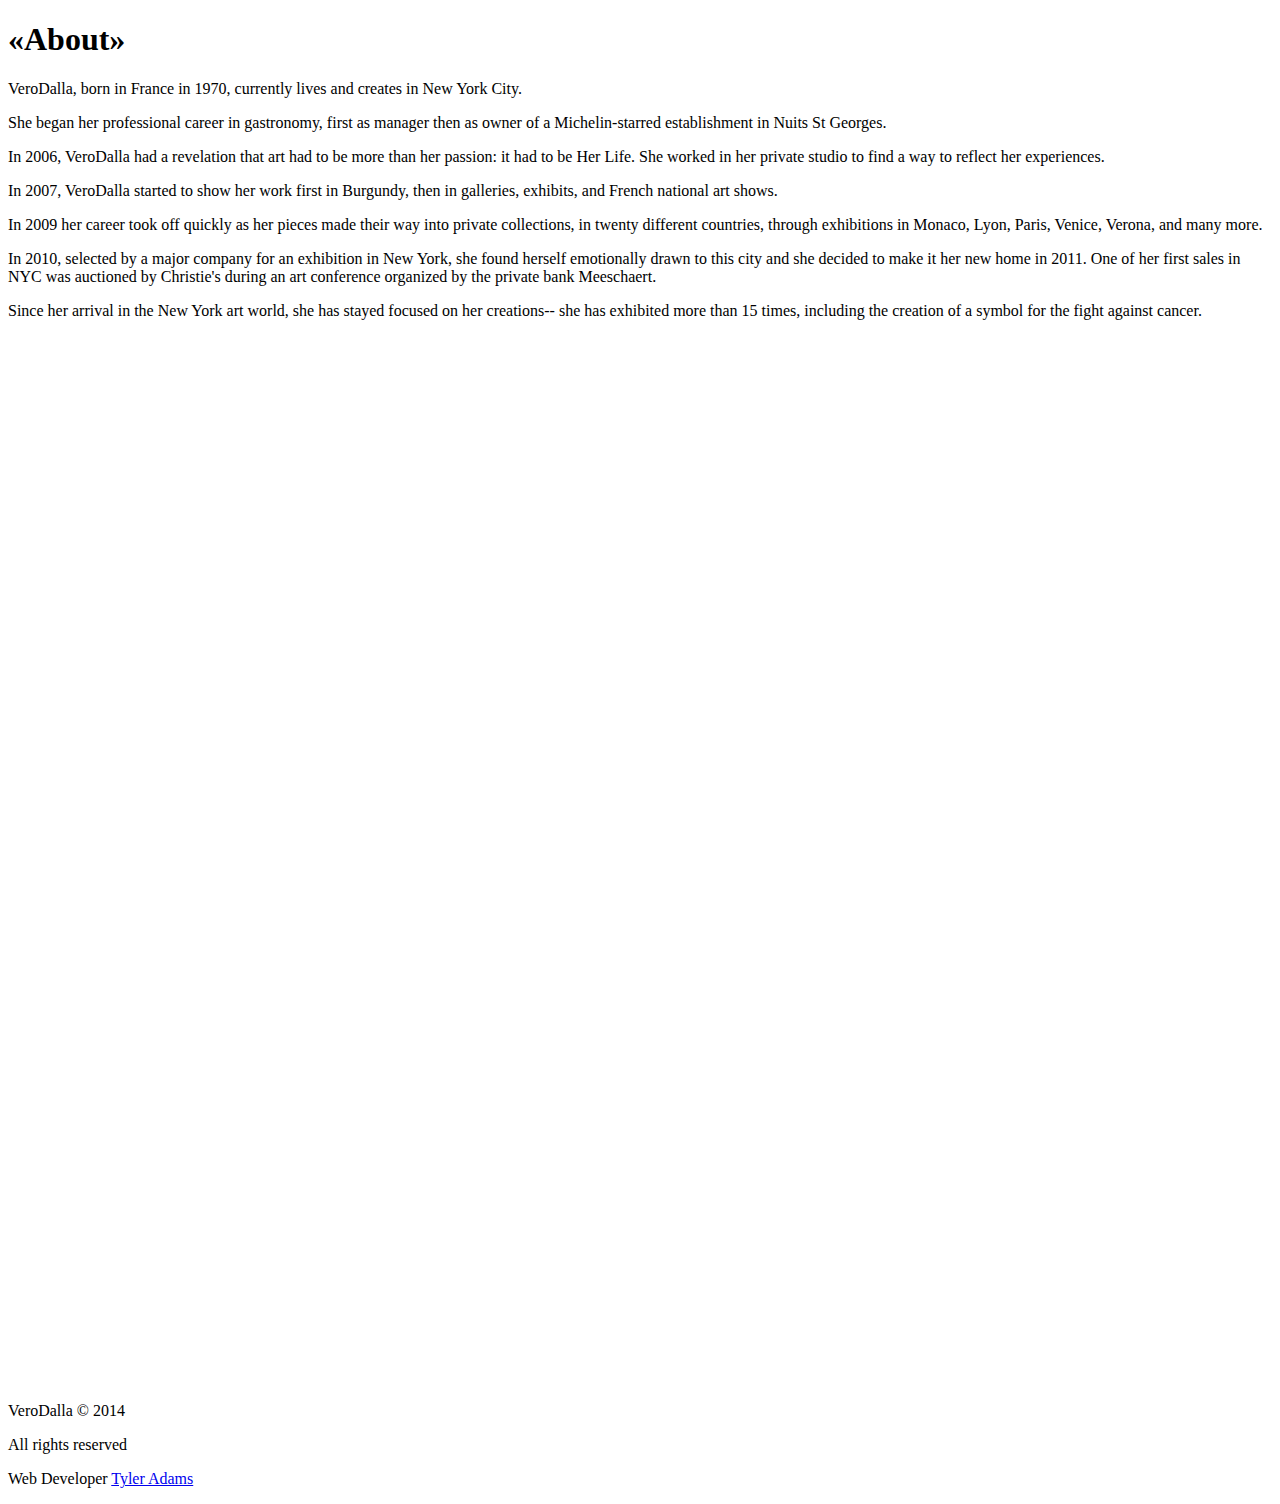
==== about.html @ cd71398b "[BUGFIX] remove protocol for font call and  remove html" ====
<!DOCTYPE html>
<html>

<head>
    <link rel="stylesheet" type="text/css" href="css/main.css">
    <title>Verodalla</title>
    <link href="//fonts.googleapis.com/css?family=Sorts+Mill+Goudy" rel="stylesheet" type="text/css">
    <meta name="description" content="VeroDalla Artist Portofolio">
    <meta name="author" content="Tyler Adams">
    <meta name="keywords" content="New York, French, sculpture, art, artist, LivenLuLu, Inner Journey, exhibition, spirit, freedom, VeroDalla, portfolio">
</head>

<body cz-shortcut-listen="true">
    <!-- <div class="splash">
        <div class="splash-cover">
            <img src="images/Logo-Verodalla-Noir.png" class="sign">
            <div class="arrow-return down small bottom-right" style="display: none;"></div>
        </div>
    </div> -->
    <nav>
        <div class="logo"> </div>
        <div class="social_media">
            <a href="http://twitter.com/verodalla" target="_blank">
                <div class="twitter"></div>
            </a>
            <a href="http://facebook.com/verodalla" target="_blank">
                <div class="facebook"></div>
            </a>
            <a href="http://instagram.com/verodalla_artist" target="_blank">
                <div class="instagram"></div>
            </a>
            <a>
                <div class="contact"></div>
            </a>
        </div>
    </nav>
    <!-- <div class="main_gallery">
        <a href="inner-journey.html">
            <div class="gallery_item" data-name="Inner Journey" style="background:url(images/inner_journey.jpg) no-repeat center center; width:200px; height:200px; background-size:cover">
                <div class="cover" style="display: inherit;">
                    <p>Inner Journey</p>
                </div>
            </div>
        </a>
        <a>
            <div class="gallery_item" data-name="LivenLuLu" style="background:url(images/livenlulu.jpg) no-repeat center center; width:200px; height:200px; background-size:cover">
                <div class="cover">
                    <p>LivenLuLu</p>
                </div>
            </div>
        </a>
        <a>
            <div class="gallery_item" data-name="Poppies" style="background:url(&quot;images/poppies/Detail coquelicot au vent rouge.JPG&quot;) no-repeat center center; width:200px; height:200px; background-size: 132% 132%;">
                <div class="cover" style="display: inherit;">
                    <p>Poppies</p>
                </div>
            </div>
        </a>
        <a>
            <div class="gallery_item" data-name="About" style="background: url('images/about.jpg') no-repeat top center; background-size:cover; width:200px; height:200px;">
                <div class="cover">
                    <p>About</p>
                </div>
            </div>
        </a>
        <a>
            <div class="gallery_item" data-name="Recent Exhibitions" style="background:url(images/exhibits.png) no-repeat center center; width:200px; height:200px; background-size:cover">
                <div class="cover">
                    <p>Recent Exhibitions</p>
                </div>
            </div>
        </a>
        <a>
            <div class="gallery_item" data-name="Press" style="background: url(images/press.jpg) no-repeat center 0%; width:200px; height:200px; background-size: cover;">
                <div class="cover">
                    <p>Press</p>
                </div>
            </div>
        </a>
    </div>
 -->
    <div class="section_container">
        <h1 class="section_title About">&laquo;About&raquo;</h1>
        <!-- Recent Exhibits -->
        <!-- Press  -->
        <div class="desc About">
            <p>VeroDalla, born in France in 1970, currently lives and creates in New York City.</p>
            <p>She began her professional career in gastronomy, first as manager then as owner of a Michelin-starred establishment in Nuits St Georges.</p>
            <p>In 2006, VeroDalla had a revelation that art had to be more than her passion: it had to be Her Life. She worked in her private studio to find a way to reflect her experiences.</p>
            <p>In 2007, VeroDalla started to show her work first in Burgundy, then in galleries, exhibits, and French national art shows.</p>
            <p>In 2009 her career took off quickly as her pieces made their way into private collections, in twenty different countries, through exhibitions in Monaco, Lyon, Paris, Venice, Verona, and many more.</p>
            <p>In 2010, selected by a major company for an exhibition in New York, she found herself emotionally drawn to this city and she decided to make it her new home in 2011. One of her first sales in NYC was auctioned by Christie's during an art conference organized by the private bank Meeschaert.</p>
            <p>Since her arrival in the New York art world, she has stayed focused on her creations-- she has exhibited more than 15 times, including the creation of a symbol for the fight against cancer.</p>
        </div>
        <div class="sub-gallery About">
            <div class="section-photo" data-path="images/about/Copie de VERO NOIRBLA.jpg" style="background:url('images/about/Copie de VERO NOIRBLA.jpg') no-repeat center center; width:175px; height:175px; background-size:cover;">
                <div class="cover" style="display: inherit;">
                </div>
            </div>
            <div class="section-photo" data-path="images/about/LivenLulu &amp; personnage 6.jpg" style="background:url('images/about/LivenLulu &amp; personnage 6.jpg') no-repeat center center; width:175px; height:175px; background-size:cover;">
                <div class="cover" style="display: none;">
                </div>
            </div>
            <div class="section-photo" data-path="images/about/P6050021.JPG" style="background:url('images/about/P6050021.JPG') no-repeat center center; width:175px; height:175px; background-size:cover;">
                <div class="cover" style="display: none;">
                </div>
            </div>
            <div class="section-photo" data-path="images/about/P6050093.JPG" style="background:url('images/about/P6050093.JPG') no-repeat center center; width:175px; height:175px; background-size:cover;">
                <div class="cover" style="display: none;">
                </div>
            </div>
            <div class="section-photo" data-path="images/about/P6050220.JPG" style="background:url('images/about/P6050220.JPG') no-repeat center center; width:175px; height:175px; background-size:cover;">
                <div class="cover" style="display: none;">
                </div>
            </div>
            <div class="section-photo" data-path="images/about/P6050342bis.jpg" style="background:url('images/about/P6050342bis.jpg') no-repeat center center; width:175px; height:175px; background-size:cover;">
                <div class="cover" style="display: none;">
                </div>
            </div>
        </div>
    </div>
    <div id="footer">
        <p>VeroDalla &copy; 2014</p>
        <p>All rights reserved</p>
        <p>Web Developer <a href="http://tyleraadams.com" target="_blank">Tyler Adams</a></p>
    </div>
    <div style="display:none;">
        <p>VeroDalla, born in France in 1970, currently lives and creates in New York City.</p>
        <p>She began her professional career in gastronomy, first as manager then as owner of a Michelin-starred establishment in Nuits St Georges.</p>
        <p><em>She is the creator of LivenLuLu and Inner Journey</em>. In 2006, VeroDalla had a revelation that art had to be more than her passion: it had to be Her Life. She worked in her private studio to find a way to reflect her experiences.</p>
        <p>In 2007, VeroDalla started to show her work first in Burgundy, then in galleries, exhibits, and French national art shows.</p>
        <p>In 2009 her career took off quickly as her pieces made their way into private collections, in twenty different countries, through exhibitions in Monaco, Lyon, Paris, Venice, Verona, and many more.</p>
        <p>In 2010, selected by a major company for an exhibition in New York, she found herself emotionally drawn to this city and she decided to make it her new home in 2011. One of her first sales in NYC was auctioned by Christie\'s during an art conference organized by the private bank Meeschaert.</p>
        <p>Since her arrival in the New York art world, she has stayed focused on her creations-- she has exhibited more than 15 times, including the creation of a symbol for the fight against cancer.</p>
    </div>
    </div>
</body>

</html>
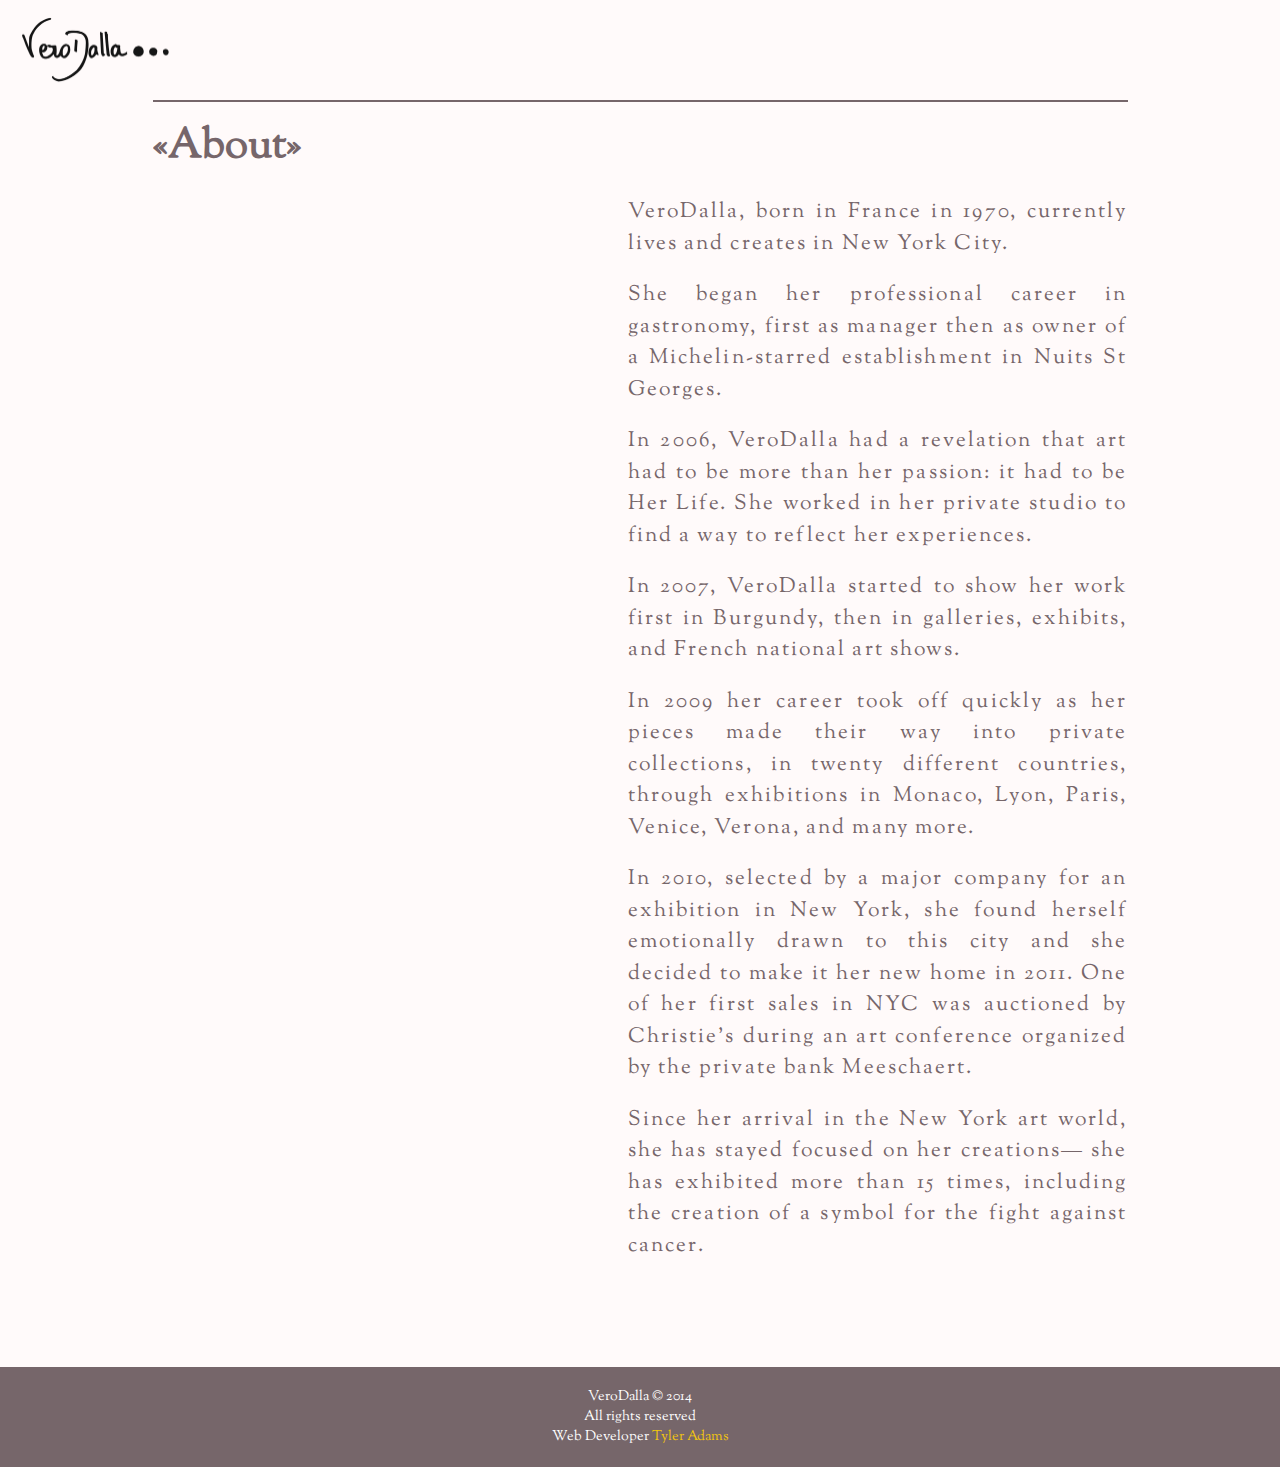
==== commit ba17a2ab: "emdash on about page" ====
--- a/about.html
+++ b/about.html
@@ -3,7 +3,7 @@
 
 <head>
     <link rel="stylesheet" type="text/css" href="css/main.css">
-    <title>Verodalla</title>
+    <title>Verodalla | About</title>
     <link href="//fonts.googleapis.com/css?family=Sorts+Mill+Goudy" rel="stylesheet" type="text/css">
     <meta name="description" content="VeroDalla Artist Portofolio">
     <meta name="author" content="Tyler Adams">
@@ -18,7 +18,7 @@
         </div>
     </div> -->
     <nav>
-        <div class="logo"> </div>
+        <a href="/"><div class="logo"> </div></a>
         <div class="social_media">
             <a href="http://twitter.com/verodalla" target="_blank">
                 <div class="twitter"></div>
@@ -29,7 +29,7 @@
             <a href="http://instagram.com/verodalla_artist" target="_blank">
                 <div class="instagram"></div>
             </a>
-            <a>
+            <a href="mailto:contact@verodalla.com">
                 <div class="contact"></div>
             </a>
         </div>
@@ -90,11 +90,11 @@
             <p>In 2007, VeroDalla started to show her work first in Burgundy, then in galleries, exhibits, and French national art shows.</p>
             <p>In 2009 her career took off quickly as her pieces made their way into private collections, in twenty different countries, through exhibitions in Monaco, Lyon, Paris, Venice, Verona, and many more.</p>
             <p>In 2010, selected by a major company for an exhibition in New York, she found herself emotionally drawn to this city and she decided to make it her new home in 2011. One of her first sales in NYC was auctioned by Christie's during an art conference organized by the private bank Meeschaert.</p>
-            <p>Since her arrival in the New York art world, she has stayed focused on her creations-- she has exhibited more than 15 times, including the creation of a symbol for the fight against cancer.</p>
+            <p>Since her arrival in the New York art world, she has stayed focused on her creations&mdash; she has exhibited more than 15 times, including the creation of a symbol for the fight against cancer.</p>
         </div>
         <div class="sub-gallery About">
             <div class="section-photo" data-path="images/about/Copie de VERO NOIRBLA.jpg" style="background:url('images/about/Copie de VERO NOIRBLA.jpg') no-repeat center center; width:175px; height:175px; background-size:cover;">
-                <div class="cover" style="display: inherit;">
+                <div class="cover" style="display: none;">
                 </div>
             </div>
             <div class="section-photo" data-path="images/about/LivenLulu &amp; personnage 6.jpg" style="background:url('images/about/LivenLulu &amp; personnage 6.jpg') no-repeat center center; width:175px; height:175px; background-size:cover;">
--- a/css/main.css
+++ b/css/main.css
@@ -0,0 +1,960 @@
+
+body {
+	margin:0;
+	padding:0;
+	width:100%;
+	font: 14px "Sorts Mill Goudy", Helvetica, Arial, sans-serif;
+	color:#76666a;
+	background:snow;
+}
+
+body.modal-open {
+	overflow: hidden;
+}
+
+.clearfix {
+	margin:0;
+	padding:0;
+	width:100%;
+}
+
+.cover_frame {
+	/*border-top: 100px solid white;*/
+	/*border-bottom: 100px solid white;*/
+}
+
+.col {
+	width:30%;
+	float:left;
+	display:block;
+}
+
+.splash {
+	background:url("../images/photo_entree.jpg") no-repeat center center;
+	background-size:cover;
+	width:100%;
+	min-height:700px;
+}
+
+.splash-cover {
+	background:rgba(255,255,255,0.2);
+	width:100%;
+	height:700px;
+	position:absolute;
+}
+
+.sign {
+	width:400px;
+	position:absolute;
+	top:1%;
+	left:5%;
+}
+
+nav {
+	padding: 0 0 0 20px;
+	height:100px;
+}
+
+* {
+	margin:0;
+	padding:0;
+}
+
+.logo{
+	background: url('../images/Logo-Verodalla-Noir-smaller.png') no-repeat center center;
+	background-size: contain;
+	width: 450px;
+	height: 300px;
+	margin-top:100px;
+	float:left;
+}
+
+.social_media{
+	float:right;
+	width:366.66666px;
+	display:inline-block;
+	padding-top:20px;
+}
+
+.social_media div{
+	display:inline-block;
+	margin-right:50px;
+}
+
+.social_media div:hover{
+	opacity:0.8;
+}
+
+.twitter{
+	background: url('../images/twitter.png') no-repeat center 100%;
+	background-size: contain;
+	width: 35px;
+	height: 40px;
+}
+
+.facebook{
+	background: url('../images/facebook.png') no-repeat center center;
+	background-size: contain;
+	width: 25px;
+	height: 25px;
+}
+
+.instagram {
+	background: url('../images/instagram.png') no-repeat center center;
+	background-size: contain;
+	width: 25px;
+	height: 25px;
+}
+
+.contact {
+	background: url('../images/contact.svg') no-repeat center 200%;
+	background-size: contain;
+	width: 32px;
+	height: 32px;
+	padding-top:3px;
+	cursor:pointer;
+}
+
+.cover_photo {
+	background: url('../images/inner_journey.jpg') no-repeat center 43%;
+	background-size: contain;
+	width: 100%;
+	height: 100vh;
+
+}
+
+nav .logo{
+	background: url('../images/Logo-Verodalla-Noir-smaller.png') no-repeat center center;
+	width:150px;
+	height:100px;
+	background-size:contain;
+	margin-top: 0;
+	/*position:relative;*/
+}
+
+.inner_journey{
+	background: url('../images/inner_journey copy.jpg') no-repeat center center;
+	width:200px;
+	height:200px;
+	background-size: 200%;
+}
+.livinlulu{
+	background: url('../images/LivinLuLu.jpg') no-repeat center center;
+	width:200px;
+	height:200px;
+	background-size:cover;
+}
+
+.poppies{
+	background: url('../images/poppies.jpg') no-repeat center 60%;
+	width:200px;
+	height:200px;
+	/*background-size:cover;*/
+}
+.about{
+	background: url('../images/about.jpg') no-repeat center center;
+	width:200px;
+	height:200px;
+	background-size:cover;
+}
+.exhibits{
+	background: url('../images/exhibits.png') no-repeat center center;
+	width:200px;
+	height:200px;
+	background-size:cover;
+}
+.press{
+	background: url('../images/press.jpg') no-repeat center 0;
+	width:200px;
+	height:200px;
+	background-size:cover;
+}
+
+.gallery_item {
+	float:left;
+	margin:30px 50px;
+	/*border:3px solid transparent;*/
+	border-radius:5px;
+}
+
+.gallery_item:hover .cover {
+  display: block;
+}
+
+/*button {
+	border:0;
+	background:white;
+	position:relative;
+	bottom: 400px;
+	margin: 0 20px;
+	outline:none;
+	cursor:pointer;
+	display:none;
+}*/
+/*
+button:first-child{
+	width: 100px;
+	height: 175px;
+	background:url('../public/left_arr.png') no-repeat center center;
+	background-size:contain;
+	float:left;
+}
+*/
+/*button:nth-child(2) {
+	width: 100px;
+	height: 175px;
+	background:url('../public/right_arr.png') no-repeat center center;
+	background-size:contain;
+	float:right;
+
+}
+*/
+.main_gallery{
+	/*height: 550px;height:700px;*/
+	width:919px;
+	margin:0 auto 20px auto;
+	overflow:hidden;
+}
+
+
+
+
+a {
+  text-decoration:none;
+  color: #fe3333;
+}
+
+
+
+.section-photo {
+	float:left;
+	margin-right:20px;
+	margin-top:20px;
+	position: relative;
+  cursor:pointer;
+}
+
+.section-photo .cover {
+	display: none;
+}
+.section-photo:hover .cover {
+	display: inherit;
+}
+
+/*.section-photo:hover {
+	display: none;
+}*/
+
+.sub-gallery {
+
+	/*margin:0 auto 50px auto;*/
+	clear:both;
+}
+
+.section_container {
+	width: 975px;
+	margin:0 auto;
+	overflow:hidden;
+	border-top:2px solid #76666a;
+	padding-top:15px;
+}
+
+
+#footer {
+	background: #76666a;
+	color:white;
+	padding:20px 0;
+	text-align: center;
+	position:absolute;
+	/*bottom:0;*/
+	width:100%;
+	/*height:100px;*/
+	margin-top:20px;
+
+}
+
+#footer a {
+	color:#F1C40F;
+}
+
+#footer a:hover {
+	color:#E77E23;
+}
+
+.cover {
+	width:195px;
+	height:195px;
+	background: rgba(0,0,0, 0.3);
+	display:none;
+	color:white;
+	text-align: center;
+	/*padding:1px;*/
+	/*border-radius:5px;*/
+	border:3px solid #fe3333;
+
+
+}
+
+
+.cover>p {
+	position:relative;
+	bottom:-160px;
+	font-size:1.5em;
+}
+
+.section-photo .cover{
+	width: 170px;
+	height: 170px;
+	font-size:0.5em;
+	top:10px;
+}
+
+.section-photo .cover>p {
+	bottom:-0px;
+}
+
+
+.desc {
+	width:50%;
+	float:right;
+}
+
+.section_title {
+	float:left;
+	font-size:3em;
+}
+
+
+
+/*right-pointing arrow*/
+.arrow {
+	background:url('../images/arrow.svg') no-repeat center center;
+	background-size:contain;
+	fill:#ffffff;
+	/*background:#000000;*/
+}
+
+
+.arrow-return {
+	background:url('../images/arrow-return.svg') no-repeat center center;
+	background-size:contain;
+	/*fill:#ffffff;*/
+	/*background:#000000;*/
+	opacity:0.5;
+}
+
+.arrow-return:hover {
+	opacity:1;
+}
+
+
+.arrow:hover {
+	opacity:0.7;
+}
+
+
+
+.arrow.down, .arrow-return.down{
+	-ms-transform: rotate(90deg); /* IE 9 */
+    -webkit-transform: rotate(90deg); /* Chrome, Safari, Opera */
+    transform: rotate(90deg);
+}
+
+.arrow.left{
+	-ms-transform: rotate(180deg); /* IE 9 */
+    -webkit-transform: rotate(180deg); /* Chrome, Safari, Opera */
+    transform: rotate(180deg);
+}
+
+.arrow.up,.arrow-return{
+	-ms-transform: rotate(270deg); /* IE 9 */
+    -webkit-transform: rotate(270deg); /* Chrome, Safari, Opera */
+    transform: rotate(270deg);
+}
+
+.arrow.small,.arrow-return.small{
+	width:100px;
+	height:100px;
+}
+
+.arrow.large{
+	width:200px;
+	height:200px;
+}
+
+.arrow.bottom-right,.arrow-return.bottom-right {
+	position:fixed;
+	bottom:25px;
+	right:50px;
+}
+
+.arrow-return.up {
+
+	bottom:100px;
+
+}
+
+.arrow.pos-right {
+	position:absolute;
+	right:-5vw;
+	top:35vh;
+}
+
+.arrow.pos-left {
+	position:absolute;
+	left:-5vw;
+	top:35vh;
+}
+
+.arrow.white {
+	fill:#fff;
+	color:#fff;
+}
+
+
+.sub-gallery.About {
+	width:175px;
+	float:left;
+	clear:none !important;
+}
+
+.desc.About {
+	float: right;
+	width: 500px;
+	font-size: 1.5em;
+	text-align: justify;
+	margin-top:20px;
+	line-height:1.5em;
+	letter-spacing: 0.1em;
+
+}
+
+
+.desc.About > p {
+	margin-bottom:20px;
+}
+
+.section_title.About {
+	float:none !important;
+}
+
+
+.sub-gallery.new_exhibits {
+
+
+}
+
+.desc.new_exhibits {
+
+display: block;
+width: 300px;
+font-size: 1.25em;
+clear:left;
+margin-top: 26px;
+overflow: hidden;
+float: none;
+padding-top: 29px;
+
+}
+
+
+.sub-gallery.Press img {
+	/*max-width:170px;*/
+	/*max-width: 170px;*/
+	/*padding: 10px 10px;*/
+	/*background: white;*/
+	/*max-height: 170px;*/
+	display: inline-block; /* Display inline-block, and absolutely NO FLOATS! */
+    margin-bottom: 20px;
+    width: 100%;
+
+}
+
+
+.sub-gallery.Press {
+	/*width:200px;*/
+	-moz-column-count: 4;
+    -moz-column-gap: 50px;
+    -webkit-column-count: 4;
+    -webkit-column-gap: 50px;
+    column-count: 4;
+    column-gap: 50px;
+    width: 975px;
+    margin-top: 63px;
+
+}
+
+
+
+.french {
+    background: url('../images/press/France-flat-icon.png') no-repeat center center;
+    background-size: cover;
+    width:30px;
+    height:30px;
+    position: relative;
+    top: -60px;
+    float:left;
+}
+
+.english {
+    background: url('../images/press/United-States.png') no-repeat center center;
+    background-size: cover;
+    width:30px;
+    height:30px;
+    position: relative;
+    float:right;
+    top: -60px;
+}
+
+
+.french, .english {
+    visibility:hidden;
+}
+
+
+.press-wrapper:hover>.french, .press-wrapper:hover>.english{
+    visibility:visible;
+}
+
+
+.press-wrapper {
+    overflow:hidden;
+}
+
+
+@media only screen and (max-device-width: 480px) {
+    .section_title.Press {
+        font-size:5em;
+    }
+    .sub-gallery.Press {
+    /*width:200px;*/
+
+        width: 100%;
+        -moz-column-count: 1;
+        -moz-column-gap: 0;
+        -webkit-column-count: 1;
+        -webkit-column-gap: 0;
+        column-count: 1;
+        column-gap: 0;
+
+    }
+
+    .sub-gallery.Press img {
+
+        display: block;
+        width: 50% !important;
+        margin-left:auto;
+        margin-right:auto;
+
+}
+
+}
+
+
+
+
+
+
+
+@media only screen and (max-device-width: 480px) {
+	.desc.About {
+		float: none;
+		width:90% !important;
+		text-align: left;
+		letter-spacing:0;
+	}
+
+	.desc.About p  {
+		float: none;
+	}
+
+	.sub-gallery.About {
+		float:none;
+		width:100% !important;
+	}
+
+}
+
+
+
+
+@media only screen and (max-device-width: 480px) {
+
+	body { font-size:medium !important; }
+
+	.splash, .splash-cover,.social_media { display:none; }
+
+	div[class*="arrow"] { display:none !important; }
+
+	.logo { height:20em !important; margin-left:0 !important; }
+
+	img, .gallery_item,.cover,.main_gallery {
+		display:block;
+		width:100% !important;
+		float:none;
+		margin:12px 0;
+		padding:0;
+		background-size:cover !important;
+
+	}
+
+	div[data-name="Poppies"] {
+		background-position: 0px -350px !important;
+	}
+
+	div[data-name="Inner Journey"] {
+		background-position: 0 -20px !important;
+	}
+
+	div[data-name="Press"] {
+		background-position: -26px 15px !important;
+	}
+
+	div[data-name="Recent Exhibitions"] {
+		background-position: 0 -180px !important;
+	}
+	div[data-name="About"] {
+		background-position: 0 -213px !important;
+	}
+
+	div[data-name="LivenLuLu"] {
+		background-position: 0 -32px !important;
+	}
+
+	.main_gallery a {
+		display:block;
+	}
+
+	.gallery_item{
+		height:300px !important;
+		position:relative;
+		background-position:0 -100px !important;
+	}
+
+	.cover {
+		position:absolute;
+		bottom:0;
+		height:auto !important;
+		border:none !important;
+		margin:0;
+	}
+
+	.logo {
+		margin-left:5%;
+		display:block;
+		width:100% !important;
+		margin-top:12px !important;
+
+	}
+
+	nav { text-align: center }
+
+	.cover>p {
+		font-size:4em !important;
+		bottom:0px;
+
+
+	}
+
+	.section-photo {
+		float:none;
+		display:block;
+		width:550px !important;
+		height:550px !important;
+		margin-left:auto;
+		margin-right:auto;
+		position:relative;
+		margin-top:250px;
+	}
+
+	.section-photo .cover {
+		background:none;
+		padding-top:12px;
+		top:initial;
+		height:175px !important;
+		bottom: -187px !important;
+		display:block;
+		color:#76666a;
+	}
+
+
+	.desc {
+		float:none;
+		width:90%;
+		font-size:2.5em;
+		padding-left:32px;
+	}
+
+
+
+
+	.desc.new_exhibits {
+		width:90% !important;
+		padding-left:32px;
+	}
+
+	.desc.new_exhibits h3, .desc.new_exhibits h6 {
+		font-size:1.6666em;
+	}
+
+	.section_container {
+		width:100%;
+	}
+
+	.section_title{
+		float:none;
+		text-align: center;
+	}
+
+	#footer {
+		font-size:3em;
+	}
+
+}
+
+
+.nanoModal.nanoModalOverride  {
+	position: fixed;
+	top: 0;
+	left:0;
+	right: 0;
+	bottom: 0;
+	margin-left: 0 !important;
+	background: snow;
+	border-radius: 0;
+
+}
+
+.nanoModal.nanoModalOverride .nanoModalButtons {
+	position: absolute;
+	top: 12px;
+	right: 24px;
+	border: 0;
+	margin-top: 0;
+	background: lightgrey;
+	border-radius: 50%;
+	width: 25px;
+	height: 25px;
+}
+.nanoModal.nanoModalOverride .nanoModalButtons:hover {
+	opacity: 0.9;
+}
+.nanoModal.nanoModalOverride .nanoModalBtn.nanoModalBtnPrimary {
+	background: transparent;
+	/*background-position: 2px;*/
+	color: black;
+	border: 0;
+	margin: 0;
+	position: relative;
+	top: -3px;
+	left: -3px;
+
+
+}
+.slideshow {
+	max-width: 75%;
+	margin: 0 auto;
+	/*max-height:90vh;*/
+	/*overflow: hidden;*/
+}
+.slideshow__figure {
+	height:400px !important;
+	position: relative;
+	/*height: 100%;*/
+	/*overflow: hidden;*/
+}
+
+.slideshow__figure__img {
+	max-width: 100%;
+	max-height: 100%;
+	left: 50%;
+	top: 50%;
+	position: absolute;
+	transform: translate(-50%, -50%);
+}
+.caption {
+  text-align: center;
+  margin-top: 18px;
+}
+
+.slick-arrow {
+	position: absolute;
+	bottom: 0;
+	border: 0;
+	background: lightgray;
+	width: 25px;
+	height: 25px;
+	border-radius: 50%;
+	outline: 0;
+  cursor: pointer;
+  z-index:2;
+}
+
+.slick-arrow:hover {
+  opacity: 0.9;
+}
+.slick-prev {
+	transform: rotate(180deg);
+}
+.slick-prev.icon-arrow-right2:before  {
+	/*transform: rotate(180deg);*/
+	/*position: relative;
+	top: -1px;*/
+}
+.slick-next {
+	left: 50px;
+}
+
+
+/* ========= SLICK ========= */
+
+/* Slider */
+.slick-slider
+{
+    position: relative;
+
+    display: block;
+    box-sizing: border-box;
+
+    -webkit-user-select: none;
+       -moz-user-select: none;
+        -ms-user-select: none;
+            user-select: none;
+
+    -webkit-touch-callout: none;
+    -khtml-user-select: none;
+    -ms-touch-action: pan-y;
+        touch-action: pan-y;
+    -webkit-tap-highlight-color: transparent;
+}
+
+.slick-list
+{
+    position: relative;
+
+    display: block;
+    overflow: hidden;
+
+    margin: 0;
+    padding: 0;
+}
+.slick-list:focus
+{
+    outline: none;
+}
+.slick-list.dragging
+{
+    cursor: pointer;
+    cursor: hand;
+}
+
+.slick-slider .slick-track,
+.slick-slider .slick-list
+{
+    -webkit-transform: translate3d(0, 0, 0);
+       -moz-transform: translate3d(0, 0, 0);
+        -ms-transform: translate3d(0, 0, 0);
+         -o-transform: translate3d(0, 0, 0);
+            transform: translate3d(0, 0, 0);
+}
+
+.slick-track
+{
+    position: relative;
+    top: 0;
+    left: 0;
+
+    display: block;
+}
+.slick-track:before,
+.slick-track:after
+{
+    display: table;
+
+    content: '';
+}
+.slick-track:after
+{
+    clear: both;
+}
+.slick-loading .slick-track
+{
+    visibility: hidden;
+}
+
+.slick-slide
+{
+    display: none;
+    float: left;
+
+    height: 100%;
+    min-height: 1px;
+}
+[dir='rtl'] .slick-slide
+{
+    float: right;
+}
+.slick-slide img
+{
+    display: block;
+}
+.slick-slide.slick-loading img
+{
+    display: none;
+}
+.slick-slide.dragging img
+{
+    pointer-events: none;
+}
+.slick-initialized .slick-slide
+{
+    display: block;
+}
+.slick-loading .slick-slide
+{
+    visibility: hidden;
+}
+.slick-vertical .slick-slide
+{
+    display: block;
+
+    height: auto;
+
+    border: 1px solid transparent;
+}
+.slick-arrow.slick-hidden {
+    display: none;
+}
+
+
+/* =========  FONTS ========= */
+
+@font-face {
+    font-family: 'icomoon';
+    src:    url('../fonts/icomoon.eot?tx33ni');
+    src:    url('../fonts/icomoon.eot?tx33ni#iefix') format('embedded-opentype'),
+        url('../fonts/icomoon.ttf?tx33ni') format('truetype'),
+        url('../fonts/icomoon.woff?tx33ni') format('woff'),
+        url('../fonts/icomoon.svg?tx33ni#icomoon') format('svg');
+    font-weight: normal;
+    font-style: normal;
+}
+
+[class^="icon-"], [class*=" icon-"] {
+    /* use !important to prevent issues with browser extensions that change fonts */
+    font-family: 'icomoon' !important;
+    speak: none;
+    font-style: normal;
+    font-weight: normal;
+    font-variant: normal;
+    text-transform: none;
+    line-height: 1;
+
+    /* Better Font Rendering =========== */
+    -webkit-font-smoothing: antialiased;
+    -moz-osx-font-smoothing: grayscale;
+}
+
+.icon-arrow-right2:before {
+    content: "\ea3c";
+}
